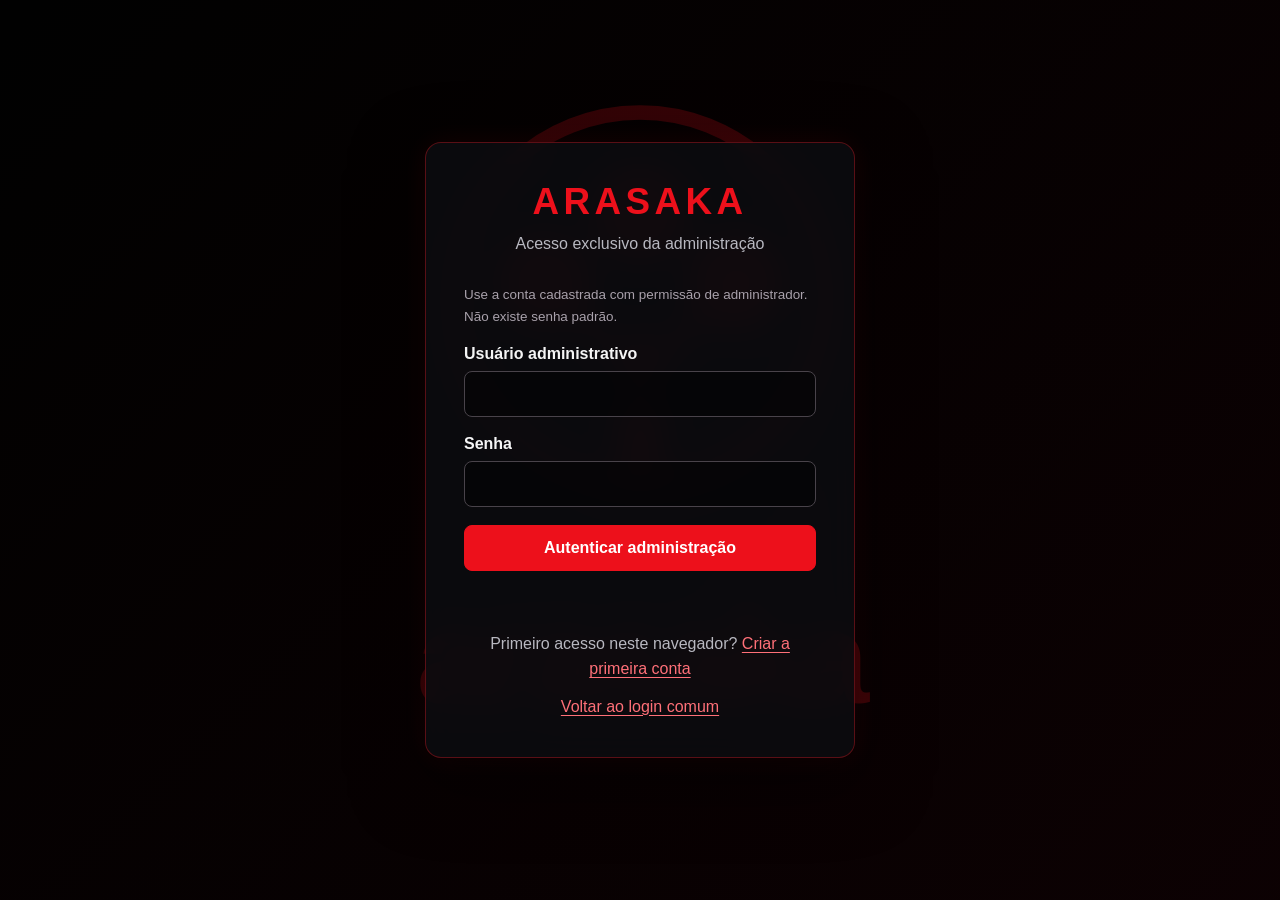
==== admin-login.html @ 197a229d "Add dedicated admin login" ====
<!DOCTYPE html>
<html lang="pt-BR"><head><meta charset="UTF-8"><meta name="viewport" content="width=device-width, initial-scale=1.0"><meta name="theme-color" content="#070707"><title>Arasaka | Acesso administrativo</title><link rel="stylesheet" href="css/style.css"></head>
<body><main class="auth-card"><p class="brand">Arasaka</p><p class="subtitle">Acesso exclusivo da administração</p><p class="admin-help">Use a conta cadastrada com permissão de administrador. Não existe senha padrão.</p>
<form id="formAdminLogin" novalidate><div class="form-group"><label for="usuarioAdmin">Usuário administrativo</label><input id="usuarioAdmin" name="usuario" autocomplete="username" required></div><div class="form-group"><label for="senhaAdmin">Senha</label><input id="senhaAdmin" name="senha" type="password" autocomplete="current-password" required></div><button type="submit">Autenticar administração</button></form>
<p id="mensagemAdminLogin" class="message" role="status" aria-live="polite"></p><div class="form-links"><p>Primeiro acesso neste navegador? <a href="cadastro.html">Criar a primeira conta</a></p><p><a href="index.html">Voltar ao login comum</a></p></div></main><script src="js/admin-login.js" defer></script></body></html>
---- css/style.css ----
:root {
  color-scheme: dark;
  --bg: #070707;
  --panel: rgba(12, 12, 15, .88);
  --panel-border: rgba(239, 24, 35, .34);
  --text: #f5f5f5;
  --muted: #b8b8c0;
  --red: #ed101b;
  --red-hover: #ff303a;
  --field: rgba(0, 0, 0, .48);
  --danger: #ff6972;
  --success: #6ee7a0;
}
* { box-sizing: border-box; }
html { min-height: 100%; }
body {
  min-height: 100vh;
  margin: 0;
  padding: 24px;
  display: flex;
  flex-direction: column;
  align-items: center;
  justify-content: center;
  font-family: Inter, "Segoe UI", Arial, sans-serif;
  color: var(--text);
  background-color: var(--bg);
  background-image: linear-gradient(135deg, rgba(0,0,0,.84), rgba(15,0,2,.72)), url("../img/arasaka.svg");
  background-position: center;
  background-size: cover;
  background-attachment: fixed;
}
a { color: #ff7078; text-underline-offset: 3px; }
a:hover { color: #fff; }
a:focus-visible, button:focus-visible, input:focus-visible {
  outline: 2px solid #ff626b;
  outline-offset: 3px;
}
.auth-card, .panel {
  width: min(100%, 430px);
  padding: clamp(24px, 5vw, 38px);
  background: var(--panel);
  border: 1px solid var(--panel-border);
  border-radius: 16px;
  box-shadow: 0 22px 70px rgba(0,0,0,.5), 0 0 28px rgba(237,16,27,.08);
  backdrop-filter: blur(16px);
}
.brand {
  margin: 0 0 8px;
  color: var(--red);
  font-size: clamp(1.8rem, 5vw, 2.3rem);
  font-weight: 900;
  letter-spacing: .12em;
  text-align: center;
  text-transform: uppercase;
}
.subtitle { margin: 0 0 28px; color: var(--muted); text-align: center; line-height: 1.6; }
.form-group { margin-bottom: 18px; }
label { display: block; margin-bottom: 8px; font-weight: 650; }
input {
  width: 100%;
  min-height: 46px;
  padding: 12px 14px;
  border: 1px solid #49434a;
  border-radius: 8px;
  background: var(--field);
  color: var(--text);
  font: inherit;
  transition: border-color .18s ease, box-shadow .18s ease;
}
input::placeholder { color: #8e8991; }
input:focus { border-color: var(--red); box-shadow: 0 0 0 3px rgba(237,16,27,.16); outline: none; }
input[aria-invalid="true"] { border-color: var(--danger); }
button, .button-link {
  display: inline-flex;
  align-items: center;
  justify-content: center;
  min-height: 46px;
  padding: 12px 18px;
  border: 1px solid var(--red);
  border-radius: 8px;
  background: var(--red);
  color: #fff;
  font: inherit;
  font-weight: 750;
  text-decoration: none;
  cursor: pointer;
  transition: background .18s ease, border-color .18s ease, transform .18s ease;
}
button { width: 100%; }
button:hover, .button-link:hover { background: var(--red-hover); border-color: var(--red-hover); color: #fff; transform: translateY(-1px); }
button:disabled { cursor: wait; opacity: .7; transform: none; }
.message { min-height: 1.5em; margin: 14px 0 0; text-align: center; line-height: 1.5; color: var(--muted); }
.message[data-type="error"] { color: var(--danger); }
.message[data-type="success"] { color: var(--success); }
.form-links { display: grid; gap: 12px; margin-top: 22px; color: var(--muted); text-align: center; line-height: 1.6; }
.form-links p { margin: 0; }
.site-header { width: min(100%, 1040px); display: flex; align-items: center; justify-content: space-between; gap: 16px; margin-bottom: 22px; }
.site-header .brand { margin: 0; text-align: left; font-size: 1.5rem; }
.site-header button { width: auto; }
.dashboard { width: min(100%, 1040px); }
.welcome { margin-bottom: 20px; }
.welcome h2 { margin: 0 0 10px; font-size: clamp(1.5rem, 4vw, 2rem); }
.welcome p, .dashboard-card p { color: var(--muted); line-height: 1.7; }
.dashboard-grid { display: grid; grid-template-columns: repeat(auto-fit, minmax(min(220px, 100%), 1fr)); gap: 16px; }
.dashboard-card h3 { margin: 0 0 8px; color: var(--red); }
.dashboard-card p { margin: 0; }
@media (max-width: 480px) {
  body { padding: 16px; }
  .auth-card, .panel { padding: 24px 20px; }
  .site-header { align-items: flex-start; }
}
@media (prefers-reduced-motion: reduce) {
  *, *::before, *::after { scroll-behavior: auto !important; transition-duration: .01ms !important; animation-duration: .01ms !important; }
}

/* Layout interno: Home e Dashboard */
.app-shell { width: min(100%, 1180px); margin: 0 auto; display: grid; grid-template-columns: 230px minmax(0, 1fr); gap: 22px; align-items: start; }
.sidebar { position: sticky; top: 20px; min-height: calc(100vh - 40px); padding: 24px 16px; background: rgba(9,9,11,.92); border: 1px solid var(--panel-border); border-radius: 16px; }
.sidebar-brand { margin: 0 0 28px; padding: 0 10px; color: var(--red); font-size: 1.35rem; font-weight: 900; letter-spacing: .12em; }
.nav-label { margin: 22px 10px 10px; color: #817980; font-size: .72rem; font-weight: 800; letter-spacing: .12em; text-transform: uppercase; }
.side-nav { display: grid; gap: 6px; }
.side-nav a { display: flex; align-items: center; gap: 10px; padding: 11px 12px; border: 1px solid transparent; border-radius: 8px; color: #c8c2ca; text-decoration: none; transition: .18s ease; }
.side-nav a:hover, .side-nav a[aria-current="page"] { background: rgba(237,16,27,.12); border-color: rgba(237,16,27,.28); color: #fff; }
.side-nav a[aria-current="page"]::before { content: ""; width: 6px; height: 6px; flex: 0 0 6px; border-radius: 50%; background: var(--red); }
.sidebar-note { margin: 28px 8px 0; color: #88818a; font-size: .78rem; line-height: 1.6; }
.app-main { min-width: 0; }
.app-topbar { display: flex; align-items: center; justify-content: space-between; gap: 16px; margin-bottom: 22px; }
.breadcrumb { margin: 0 0 5px; color: #a9a1aa; font-size: .85rem; }
.page-title { margin: 0; font-size: clamp(1.6rem, 4vw, 2.1rem); letter-spacing: -.03em; }
.topbar-actions { display: flex; align-items: center; gap: 10px; }
.user-chip { display: flex; align-items: center; gap: 10px; padding: 8px 12px; border: 1px solid rgba(255,255,255,.1); border-radius: 999px; background: rgba(10,10,12,.72); color: #e8e3e9; font-size: .88rem; }
.user-avatar { display: grid; place-items: center; width: 30px; height: 30px; border-radius: 50%; background: var(--red); color: #fff; font-weight: 800; }
.button-secondary { width: auto; min-height: 40px; padding: 9px 13px; background: rgba(20,20,24,.9); border-color: #484148; }
.button-secondary:hover { background: #2b2228; border-color: var(--red); }
.hero-panel { position: relative; overflow: hidden; margin-bottom: 18px; padding: clamp(24px, 4vw, 36px); }
.hero-panel::after { content: "A"; position: absolute; right: 24px; bottom: -65px; color: rgba(237,16,27,.08); font-size: clamp(9rem, 22vw, 17rem); font-weight: 900; line-height: 1; pointer-events: none; }
.eyebrow { margin: 0 0 12px; color: #ff7078; font-size: .76rem; font-weight: 850; letter-spacing: .16em; text-transform: uppercase; }
.hero-panel h2 { position: relative; z-index: 1; max-width: 650px; margin: 0 0 12px; font-size: clamp(1.7rem, 4vw, 2.6rem); line-height: 1.12; }
.hero-panel p:not(.eyebrow) { position: relative; z-index: 1; max-width: 590px; margin: 0; color: #c5bdc7; line-height: 1.75; }
.hero-actions { position: relative; z-index: 1; display: flex; flex-wrap: wrap; gap: 10px; margin-top: 24px; }
.hero-actions .button-link { min-height: 42px; }
.section-heading { display: flex; align-items: end; justify-content: space-between; gap: 12px; margin: 26px 0 14px; }
.section-heading h2 { margin: 0; font-size: 1.1rem; }
.section-heading p { margin: 0; color: var(--muted); font-size: .85rem; }
.stats-grid { display: grid; grid-template-columns: repeat(3, minmax(0, 1fr)); gap: 14px; }
.stat-card { padding: 19px; }
.stat-top { display: flex; justify-content: space-between; gap: 10px; color: #bdb5bf; font-size: .82rem; }
.stat-icon { display: grid; place-items: center; width: 34px; height: 34px; border: 1px solid rgba(237,16,27,.3); border-radius: 9px; color: #ff6972; background: rgba(237,16,27,.1); font-weight: 900; }
.stat-value { display: block; margin: 17px 0 5px; font-size: 1.8rem; font-weight: 850; letter-spacing: -.04em; }
.stat-foot { color: #8f8791; font-size: .78rem; line-height: 1.5; }
.content-grid { display: grid; grid-template-columns: minmax(0, 1.25fr) minmax(240px, .75fr); gap: 14px; margin-top: 14px; }
.content-panel { padding: 22px; }
.content-panel h2 { margin: 0 0 17px; font-size: 1rem; }
.activity-list { display: grid; gap: 0; }
.activity-item { display: flex; align-items: start; gap: 12px; padding: 14px 0; border-top: 1px solid rgba(255,255,255,.08); }
.activity-item:first-child { border-top: 0; padding-top: 0; }
.activity-dot { width: 9px; height: 9px; flex: 0 0 9px; margin-top: 6px; border-radius: 50%; background: var(--red); box-shadow: 0 0 12px rgba(237,16,27,.35); }
.activity-item strong { display: block; margin-bottom: 4px; font-size: .88rem; }
.activity-item span { display: block; color: #9f97a2; font-size: .8rem; line-height: 1.5; }
.quick-links { display: grid; gap: 10px; }
.quick-link { display: flex; align-items: center; justify-content: space-between; gap: 12px; padding: 13px; border: 1px solid rgba(255,255,255,.1); border-radius: 9px; background: rgba(0,0,0,.18); color: #eee8ef; text-decoration: none; }
.quick-link:hover { border-color: rgba(237,16,27,.55); background: rgba(237,16,27,.08); }
.quick-link small { display: block; margin-top: 4px; color: #9e96a0; }
.status-pill { display: inline-flex; align-items: center; gap: 7px; padding: 6px 9px; border: 1px solid rgba(110,231,160,.22); border-radius: 999px; color: #8df0b5; background: rgba(110,231,160,.07); font-size: .75rem; }
.status-pill::before { content: ""; width: 6px; height: 6px; border-radius: 50%; background: currentColor; }
.app-footer { margin: 24px 0 4px; color: #777079; font-size: .78rem; text-align: center; }
@media (max-width: 850px) {
  .app-shell { grid-template-columns: 1fr; gap: 14px; }
  .sidebar { position: static; min-height: auto; padding: 14px; }
  .sidebar-brand { margin: 0 0 12px; }
  .nav-label, .sidebar-note { display: none; }
  .side-nav { grid-template-columns: repeat(3, minmax(0, 1fr)); }
  .side-nav a { justify-content: center; padding: 10px 7px; font-size: .86rem; }
  .side-nav a[aria-current="page"]::before { display: none; }
}
@media (max-width: 620px) {
  .stats-grid { grid-template-columns: 1fr; }
  .content-grid { grid-template-columns: 1fr; }
  .app-topbar { align-items: flex-start; flex-direction: column; }
  .topbar-actions { width: 100%; justify-content: space-between; }
  .side-nav { grid-template-columns: repeat(3, minmax(0, 1fr)); }
  .side-nav a { font-size: .76rem; }
  .user-chip { font-size: .8rem; }
}

/* Conteúdo interativo: console, módulos, boletins e monitoramento */
.digital-clock { color: #f7e9eb; font: 700 1.02rem ui-monospace, SFMono-Regular, Consolas, monospace; letter-spacing: .05em; }
.hero-meta { display:flex; flex-wrap:wrap; align-items:center; gap:12px 20px; margin-top:20px; color:#a8a0aa; font-size:.8rem; }
.hero-meta span { display:inline-flex; align-items:center; gap:7px; }
.hero-meta b { color:#e8e0e8; font-weight:650; }
.section-kicker { color:#f45a64; font-size:.72rem; font-weight:850; letter-spacing:.16em; text-transform:uppercase; }
.module-grid { display:grid; grid-template-columns:repeat(3,minmax(0,1fr)); gap:14px; }
.module-card { position:relative; min-height:160px; padding:20px; overflow:hidden; transition:transform .2s ease,border-color .2s ease,background .2s ease; }
.module-card:hover { transform:translateY(-3px); border-color:rgba(237,16,27,.65); background:rgba(20,9,12,.94); }
.module-card::after { content:attr(data-code); position:absolute; right:12px; bottom:-17px; color:rgba(237,16,27,.1); font-size:5rem; font-weight:900; pointer-events:none; }
.module-code { color:#ff6b74; font:700 .72rem ui-monospace,monospace; letter-spacing:.13em; }
.module-card h3 { margin:15px 0 7px; font-size:1rem; }
.module-card p { margin:0; color:#a9a1ab; font-size:.82rem; line-height:1.6; }
.module-card a { display:inline-block; margin-top:15px; font-size:.8rem; font-weight:700; text-decoration:none; }
.news-list { display:grid; gap:0; }
.news-item { padding:14px 0; border-top:1px solid rgba(255,255,255,.08); }
.news-item:first-child { padding-top:0; border-top:0; }
.news-category { display:inline-block; margin-bottom:8px; color:#ff737b; font-size:.68rem; font-weight:850; letter-spacing:.12em; }
.news-item h3 { margin:0 0 6px; font-size:.9rem; }
.news-item p { margin:0; color:#a9a1ab; font-size:.82rem; line-height:1.65; }
.console { overflow:hidden; border:1px solid rgba(237,16,27,.3); border-radius:12px; background:rgba(2,3,5,.9); box-shadow:inset 0 0 25px rgba(237,16,27,.035); }
.console-head { display:flex; align-items:center; justify-content:space-between; gap:10px; padding:12px 15px; border-bottom:1px solid rgba(255,255,255,.08); color:#b8afb9; font-size:.76rem; }
.console-lights { display:flex; gap:5px; }
.console-lights i { width:7px; height:7px; border-radius:50%; background:#ed101b; }
.console-output { min-height:100px; max-height:220px; overflow:auto; padding:14px 15px; color:#a7efbd; font: .8rem/1.7 ui-monospace,SFMono-Regular,Consolas,monospace; white-space:pre-wrap; overflow-wrap:anywhere; }
.console-form { display:flex; gap:8px; padding:10px; border-top:1px solid rgba(255,255,255,.08); }
.console-form label { align-self:center; margin:0; color:#ff6872; font:700 .82rem ui-monospace,monospace; }
.console-form input { min-width:0; min-height:38px; padding:8px 10px; border-color:#322a32; border-radius:6px; font: .82rem ui-monospace,monospace; }
.console-form button { width:auto; min-height:38px; padding:8px 12px; border-radius:6px; font-size:.8rem; }
.meter-list { display:grid; gap:17px; }
.meter-head { display:flex; justify-content:space-between; gap:10px; margin-bottom:8px; color:#cfc6d0; font-size:.82rem; }
.meter-head strong { color:#f5edf5; font:700 .78rem ui-monospace,monospace; }
.meter-track { height:6px; overflow:hidden; border-radius:99px; background:#282329; }
.meter-fill { height:100%; border-radius:99px; background:linear-gradient(90deg,#8f0810,#ed101b,#ff5962); box-shadow:0 0 12px rgba(237,16,27,.25); }
.timeline { display:grid; gap:0; }
.timeline-row { display:grid; grid-template-columns:76px 12px minmax(0,1fr); gap:10px; padding:13px 0; border-top:1px solid rgba(255,255,255,.07); }
.timeline-row:first-child { border-top:0; padding-top:0; }
.timeline-time { color:#8f8791; font: .72rem ui-monospace,monospace; }
.timeline-marker { position:relative; display:flex; justify-content:center; }
.timeline-marker::before { content:""; width:7px; height:7px; margin-top:5px; border-radius:50%; background:var(--red); box-shadow:0 0 10px rgba(237,16,27,.4); }
.timeline-text strong { display:block; margin-bottom:4px; font-size:.83rem; }
.timeline-text span { color:#a59ca7; font-size:.78rem; line-height:1.5; }
.filter-row { display:flex; flex-wrap:wrap; align-items:center; justify-content:space-between; gap:12px; margin:20px 0 13px; }
.filter-row input { width:min(100%,280px); min-height:40px; }
.live-indicator { display:inline-flex; align-items:center; gap:8px; color:#9be6b4; font-size:.75rem; }
.live-indicator::before { content:""; width:7px; height:7px; border-radius:50%; background:#62dc8d; box-shadow:0 0 12px #62dc8d; animation:pulse 1.8s infinite; }
@keyframes pulse { 50% { opacity:.4; box-shadow:0 0 3px #62dc8d; } }
.terminal-note { margin:0; padding:0 15px 12px; color:#827a85; font-size:.72rem; }
@media(max-width:900px) { .module-grid { grid-template-columns:repeat(2,minmax(0,1fr)); } }
@media(max-width:620px) { .module-grid { grid-template-columns:1fr; } .module-card { min-height:130px; } .console-form { flex-wrap:wrap; } .console-form input { flex:1 1 150px; } }
@media(prefers-reduced-motion:reduce) { .live-indicator::before { animation:none; } .module-card:hover { transform:none; } }

/* Os cartões do workspace ocupam a coluna disponível; os formulários continuam estreitos. */
.app-shell .panel { width: 100%; }
.app-shell .hero-panel { width: 100%; }
.module-card[hidden] { display: none !important; }
.app-shell .section-heading { scroll-margin-top: 18px; }
.app-shell button { flex-shrink: 0; }
@media (prefers-reduced-motion: no-preference) {
  .app-main > * { animation: interface-entry .42s ease both; }
  .app-main > *:nth-child(2) { animation-delay: .04s; }
  .app-main > *:nth-child(3) { animation-delay: .08s; }
  .app-main > *:nth-child(4) { animation-delay: .12s; }
  @keyframes interface-entry { from { opacity: 0; transform: translateY(7px); } to { opacity: 1; transform: translateY(0); } }
}

/* Gestão interna e catálogo Arasaka Arms */
.brand-subline { color:#777; font-size:.55em; display:block; letter-spacing:.24em; margin-top:5px; }
select { width:100%; min-height:44px; padding:10px 12px; border:1px solid #49434a; border-radius:8px; background:#111014; color:var(--text); font:inherit; }
select:focus { outline:2px solid rgba(255,98,107,.75); outline-offset:2px; }
.admin-section { margin-top:16px; scroll-margin-top:20px; }
.admin-help { margin:0 0 16px; color:#a9a1ab; font-size:.84rem; line-height:1.65; }
.table-wrap { width:100%; overflow-x:auto; border:1px solid rgba(255,255,255,.08); border-radius:10px; }
.table-wrap table { width:100%; min-width:680px; border-collapse:collapse; text-align:left; font-size:.82rem; }
.table-wrap th { padding:13px 15px; color:#bcb2bf; background:rgba(255,255,255,.035); font-weight:750; white-space:nowrap; }
.table-wrap td { padding:13px 15px; border-top:1px solid rgba(255,255,255,.07); color:#ddd4df; vertical-align:middle; }
.table-wrap tbody tr:hover { background:rgba(237,16,27,.045); }
.table-button { width:auto; min-height:32px; padding:6px 9px; border:1px solid #51434c; border-radius:6px; background:#19151a; color:#eee; font-size:.74rem; white-space:nowrap; }
.table-button:hover { border-color:var(--red); background:rgba(237,16,27,.12); }
.danger-button { border-color:rgba(255,90,100,.35); color:#ff9299; }
.empty-cell, .muted-cell { padding:20px 15px; color:#928995; font-size:.82rem; }
.inline-actions { display:flex; flex-wrap:wrap; align-items:center; gap:7px; }
.admin-form { display:grid; grid-template-columns:repeat(2,minmax(0,1fr)); gap:0 14px; margin:18px 0 8px; }
.admin-form .form-group { min-width:0; }
.admin-form button { grid-column:1/-1; }
.arms-card { display:flex; flex-direction:column; align-items:flex-start; }
.arms-card .arms-state { display:inline-flex; margin-top:12px; padding:5px 8px; border:1px solid rgba(110,231,160,.2); border-radius:99px; color:#a0eabd; background:rgba(110,231,160,.06); font-size:.72rem; }
.arms-card button { position:relative; z-index:1; margin-top:16px; }
#filtroClasse { width:min(100%,300px); }
@media(max-width:620px) { .admin-form { grid-template-columns:1fr; } .admin-form button { grid-column:auto; } .section-heading { align-items:flex-start; flex-direction:column; } .section-heading .inline-actions { width:100%; } .section-heading .inline-actions button { flex:1; } }
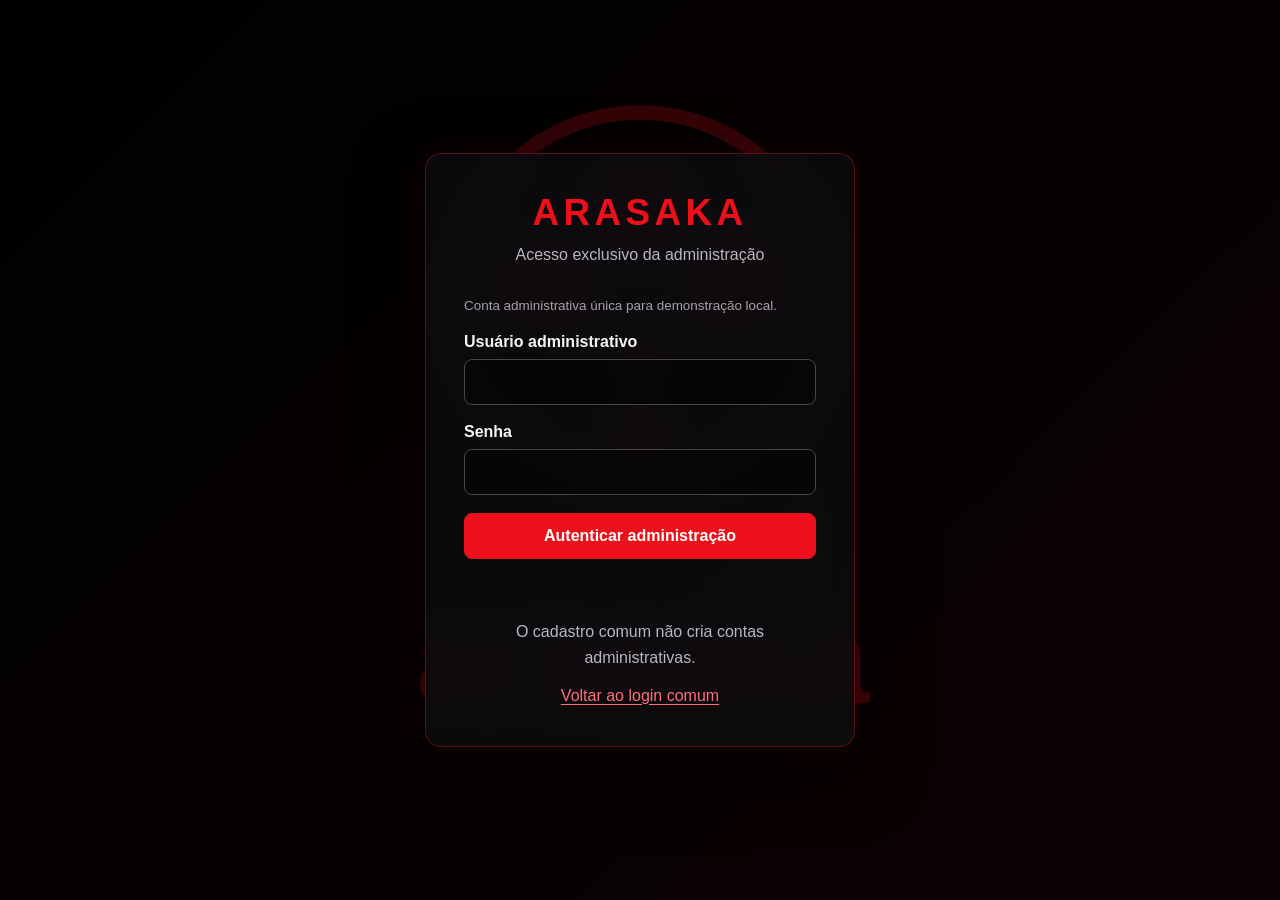
==== commit 4ade5974: "Clarify single demo admin login" ====
--- a/admin-login.html
+++ b/admin-login.html
@@ -1,5 +1,5 @@
 <!DOCTYPE html>
 <html lang="pt-BR"><head><meta charset="UTF-8"><meta name="viewport" content="width=device-width, initial-scale=1.0"><meta name="theme-color" content="#070707"><title>Arasaka | Acesso administrativo</title><link rel="stylesheet" href="css/style.css"></head>
-<body><main class="auth-card"><p class="brand">Arasaka</p><p class="subtitle">Acesso exclusivo da administração</p><p class="admin-help">Use a conta cadastrada com permissão de administrador. Não existe senha padrão.</p>
+<body><main class="auth-card"><p class="brand">Arasaka</p><p class="subtitle">Acesso exclusivo da administração</p><p class="admin-help">Conta administrativa única para demonstração local.</p>
 <form id="formAdminLogin" novalidate><div class="form-group"><label for="usuarioAdmin">Usuário administrativo</label><input id="usuarioAdmin" name="usuario" autocomplete="username" required></div><div class="form-group"><label for="senhaAdmin">Senha</label><input id="senhaAdmin" name="senha" type="password" autocomplete="current-password" required></div><button type="submit">Autenticar administração</button></form>
-<p id="mensagemAdminLogin" class="message" role="status" aria-live="polite"></p><div class="form-links"><p>Primeiro acesso neste navegador? <a href="cadastro.html">Criar a primeira conta</a></p><p><a href="index.html">Voltar ao login comum</a></p></div></main><script src="js/admin-login.js" defer></script></body></html>+<p id="mensagemAdminLogin" class="message" role="status" aria-live="polite"></p><div class="form-links"><p>O cadastro comum não cria contas administrativas.</p><p><a href="index.html">Voltar ao login comum</a></p></div></main><script src="js/admin-login.js" defer></script></body></html>
--- a/css/style.css
+++ b/css/style.css
@@ -273,3 +273,11 @@
 .arms-card button { position:relative; z-index:1; margin-top:16px; }
 #filtroClasse { width:min(100%,300px); }
 @media(max-width:620px) { .admin-form { grid-template-columns:1fr; } .admin-form button { grid-column:auto; } .section-heading { align-items:flex-start; flex-direction:column; } .section-heading .inline-actions { width:100%; } .section-heading .inline-actions button { flex:1; } }
+
+
+/* Ferramentas avançadas da diretoria */
+.role-select { width:auto; min-width:125px; min-height:32px; padding:5px 8px; border-radius:6px; font-size:.74rem; }
+.report-grid { margin:16px 0; }
+.report-grid .panel { width:100%; }
+.report-actions { margin-top:12px; }
+#saidaTerminalAdmin { min-height:145px; }
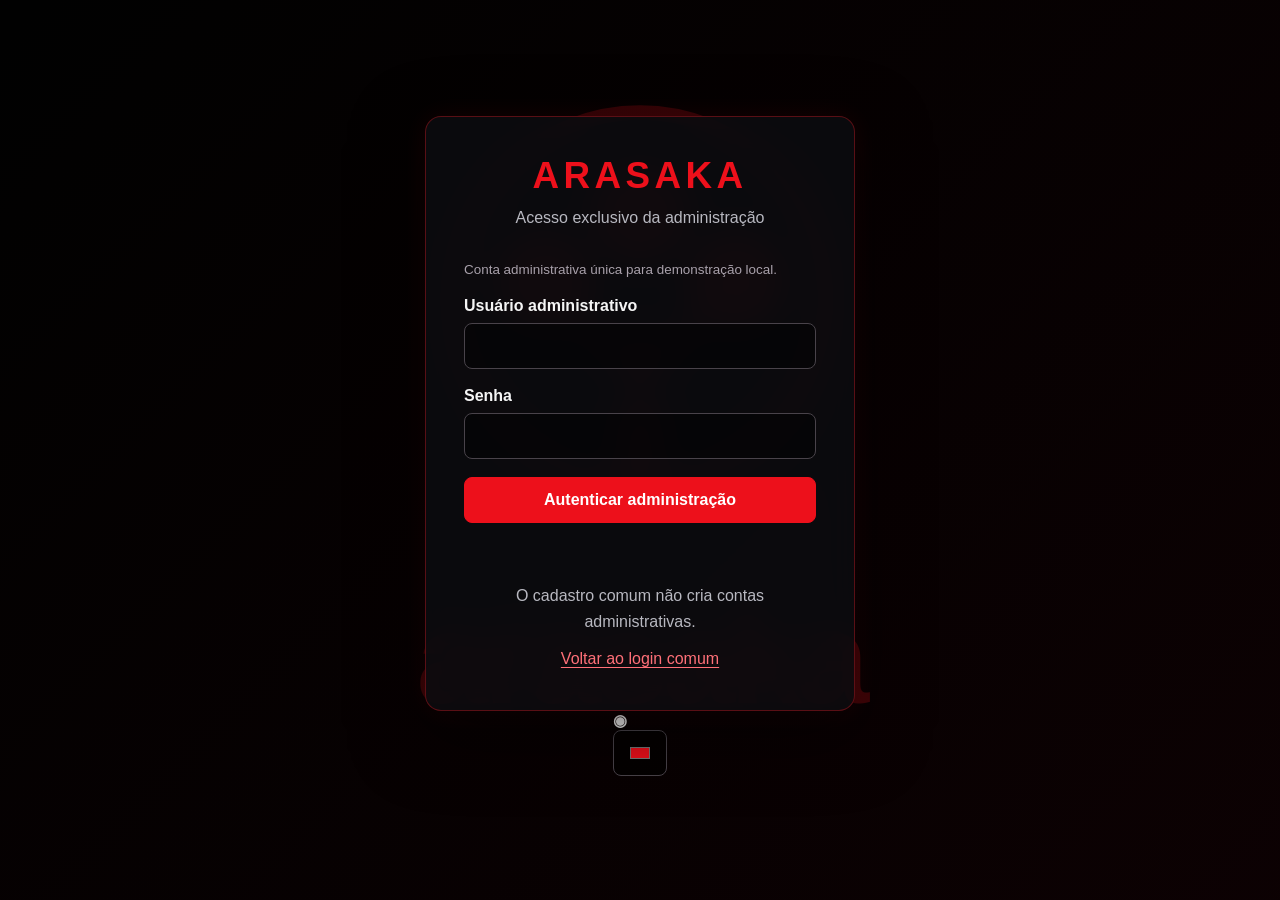
==== commit bd5c7581: "Add site-wide circular theme color picker" ====
--- a/admin-login.html
+++ b/admin-login.html
@@ -2,4 +2,9 @@
 <html lang="pt-BR"><head><meta charset="UTF-8"><meta name="viewport" content="width=device-width, initial-scale=1.0"><meta name="theme-color" content="#070707"><title>Arasaka | Acesso administrativo</title><link rel="stylesheet" href="css/style.css"></head>
 <body><main class="auth-card"><p class="brand">Arasaka</p><p class="subtitle">Acesso exclusivo da administração</p><p class="admin-help">Conta administrativa única para demonstração local.</p>
 <form id="formAdminLogin" novalidate><div class="form-group"><label for="usuarioAdmin">Usuário administrativo</label><input id="usuarioAdmin" name="usuario" autocomplete="username" required></div><div class="form-group"><label for="senhaAdmin">Senha</label><input id="senhaAdmin" name="senha" type="password" autocomplete="current-password" required></div><button type="submit">Autenticar administração</button></form>
-<p id="mensagemAdminLogin" class="message" role="status" aria-live="polite"></p><div class="form-links"><p>O cadastro comum não cria contas administrativas.</p><p><a href="index.html">Voltar ao login comum</a></p></div></main><script src="js/admin-login.js" defer></script></body></html>+<p id="mensagemAdminLogin" class="message" role="status" aria-live="polite"></p><div class="form-links"><p>O cadastro comum não cria contas administrativas.</p><p><a href="index.html">Voltar ao login comum</a></p></div></main>  <label class="theme-picker-wrap" title="Personalizar cor do tema">
+    <span aria-hidden="true">◉</span>
+    <input id="themeColor" type="color" value="#ed101b" aria-label="Escolher cor do tema">
+  </label>
+  <script src="js/theme.js" defer></script>
+<script src="js/admin-login.js" defer></script></body></html>
--- a/css/style.css
+++ b/css/style.css
@@ -281,3 +281,60 @@
 .report-grid .panel { width:100%; }
 .report-actions { margin-top:12px; }
 #saidaTerminalAdmin { min-height:145px; }
+
+
+/* Perfil pessoal editável */
+:root { --profile-accent: #ed101b; }
+.profile-cover { position:relative; min-height:220px; margin-bottom:0; overflow:hidden; border-radius:14px 14px 0 0; background:radial-gradient(ellipse at 78% 20%,rgba(237,16,27,.45),transparent 35%),linear-gradient(120deg,#161218,#09090b 55%,#321015); background-position:center; background-size:cover; }
+.profile-cover::before { content:""; position:absolute; inset:0; background:repeating-linear-gradient(135deg,transparent 0 34px,rgba(255,255,255,.025) 35px 36px); }
+.profile-cover.has-banner { background-repeat:no-repeat; }
+.profile-cover-shade { position:absolute; inset:0; background:linear-gradient(0deg,rgba(5,5,7,.62),transparent 65%); }
+.profile-cover-label { position:absolute; bottom:18px; left:24px; z-index:1; color:#f1dfe2; font: .68rem ui-monospace,monospace; letter-spacing:.18em; }
+.profile-overview { display:flex; align-items:center; gap:22px; padding:0 24px 24px; border-radius:0 0 14px 14px; border-top:0; }
+.profile-avatar-wrap { flex-shrink:0; margin-top:-48px; position:relative; z-index:2; padding:5px; background:#0c0b0e; border:1px solid rgba(255,255,255,.12); border-radius:50%; }
+.profile-avatar { display:grid; place-items:center; width:104px; height:104px; overflow:hidden; border-radius:50%; background:linear-gradient(135deg,#3b1017,#151217); color:#fff; font-size:2rem; font-weight:800; border:3px solid var(--profile-accent); }
+.profile-avatar img, .user-avatar img { width:100%; height:100%; object-fit:cover; display:block; }
+.profile-overview-text { min-width:0; padding-top:18px; flex:1; }
+.profile-overview-text h2 { margin:4px 0 7px; font-size:1.65rem; overflow-wrap:anywhere; }
+.profile-preview-bio { color:#c2b8c5; margin:0 0 12px; line-height:1.6; white-space:pre-wrap; overflow-wrap:anywhere; }
+.profile-meta { display:flex; flex-wrap:wrap; gap:8px 16px; color:#99909d; font-size:.76rem; }
+.profile-badge { align-self:flex-start; margin-top:24px; padding:6px 9px; border:1px solid color-mix(in srgb,var(--profile-accent),transparent 45%); color:#f4b8bd; border-radius:99px; font: .65rem ui-monospace,monospace; white-space:nowrap; }
+.profile-layout { display:grid; grid-template-columns:minmax(0,1.55fr) minmax(250px,.8fr); gap:16px; margin-top:16px; align-items:start; }
+.profile-form-section + .profile-form-section { margin-top:28px; padding-top:24px; border-top:1px solid rgba(255,255,255,.08); }
+.profile-form .section-heading { margin:0 0 12px; }
+.profile-form .form-group { margin-bottom:16px; }
+.profile-form textarea { width:100%; min-height:110px; resize:vertical; }
+.profile-hint { display:block; color:#8f8693; font-size:.74rem; line-height:1.55; margin-top:6px; }
+.profile-remove-image { width:auto; min-height:30px; margin-top:8px; padding:6px 10px; font-size:.75rem; }
+.profile-color-row { display:flex; align-items:center; gap:12px; color:#a9a1ab; font-size:.78rem; }
+.profile-color-row input[type="color"] { width:54px; height:42px; padding:4px; border:1px solid #49434a; border-radius:8px; background:#111014; }
+.profile-form-grid { display:grid; grid-template-columns:repeat(2,minmax(0,1fr)); gap:0 14px; }
+.profile-actions { display:flex; flex-wrap:wrap; gap:9px; margin-top:22px; }
+.profile-actions button { width:auto; }
+.profile-side-column { display:grid; gap:16px; }
+.profile-card h3 { margin:5px 0 10px; font-size:1.15rem; overflow-wrap:anywhere; }
+.profile-card-title { color:#b8aebc; margin:0 0 18px; font-size:.86rem; }
+.profile-progress { height:7px; overflow:hidden; border-radius:99px; background:#302a33; margin:12px 0; }
+.profile-progress span { display:block; height:100%; width:0; border-radius:inherit; background:var(--profile-accent); transition:width .2s ease; }
+.profile-checklist { display:grid; gap:9px; margin-top:14px; }
+.profile-check-item { display:flex; align-items:center; gap:9px; color:#b6acba; font-size:.8rem; }
+.profile-check-item > span:first-child { color:#716a75; width:16px; text-align:center; }
+.profile-check-item .is-complete { color:#9be6b4; }
+.profile-card-line { display:flex; justify-content:space-between; gap:12px; padding:11px 0; border-top:1px solid rgba(255,255,255,.07); font-size:.76rem; }
+.profile-card-line span { color:#8f8693; letter-spacing:.08em; }
+.profile-card-line strong { text-align:right; overflow-wrap:anywhere; }
+.profile-link { display:inline-block; margin-top:12px; color:#ffc0c5; font-size:.83rem; }
+#avatarUsuario { overflow:hidden; padding:0; }
+#avatarUsuario img { border-radius:50%; }
+@media(max-width:900px) { .profile-layout { grid-template-columns:1fr; } .profile-side-column { grid-template-columns:repeat(2,minmax(0,1fr)); } .profile-side-column .profile-card:last-child { grid-column:1/-1; } }
+@media(max-width:620px) { .profile-cover { min-height:155px; } .profile-overview { align-items:flex-start; gap:12px; padding:0 14px 18px; flex-wrap:wrap; } .profile-avatar { width:76px; height:76px; font-size:1.5rem; } .profile-avatar-wrap { margin-top:-34px; } .profile-overview-text { padding-top:12px; flex-basis:calc(100% - 100px); } .profile-overview-text h2 { font-size:1.3rem; } .profile-badge { margin:0 0 0 90px; } .profile-form-grid,.profile-side-column { grid-template-columns:1fr; } .profile-side-column .profile-card:last-child { grid-column:auto; } .profile-actions button { flex:1 1 100%; width:100%; } }
+
+.profile-social-links { display:flex; flex-wrap:wrap; gap:8px; margin-top:12px; }
+.profile-social-links a { display:inline-flex; padding:7px 9px; border:1px solid rgba(255,255,255,.12); border-radius:7px; color:#e8dfe9; font-size:.76rem; text-decoration:none; }
+.profile-social-links a:hover { border-color:var(--profile-accent); color:#fff; }
+
+
+/* O nome e avatar da barra superior abrem o perfil editável. */
+.user-chip-link { text-decoration:none; cursor:pointer; transition:border-color .18s ease, background .18s ease; }
+.user-chip-link:hover, .user-chip-link:focus-visible { border-color:var(--red); background:rgba(237,16,27,.10); color:#fff; outline:none; }
+.user-chip-link:focus-visible { box-shadow:0 0 0 2px rgba(237,16,27,.3); }
